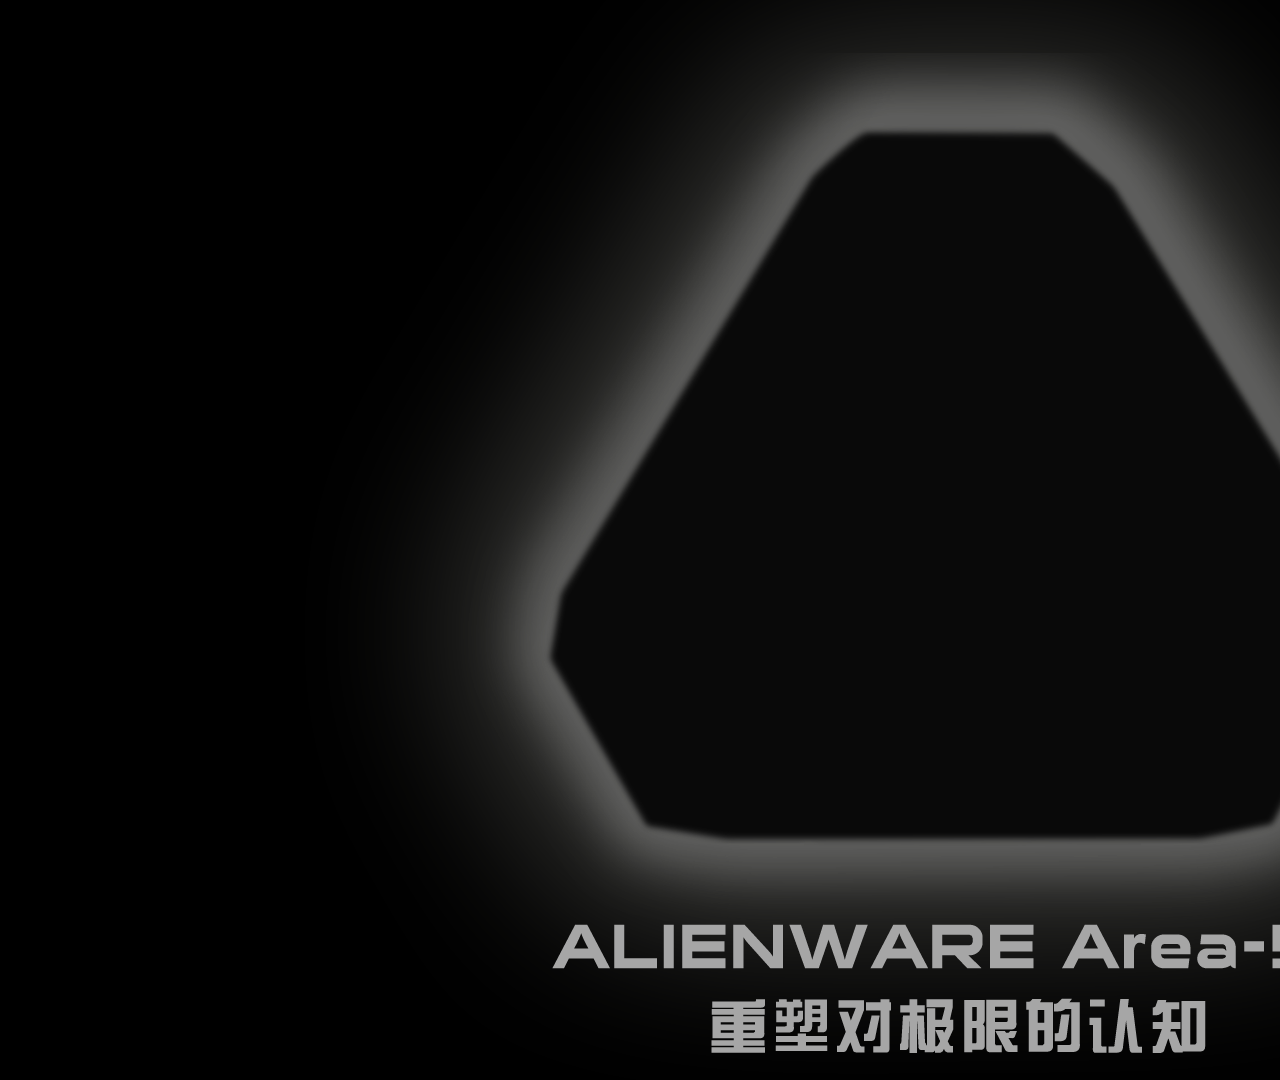
==== index.html @ 0d85ebea "fiex" ====
<!doctype html>
<html lang="en" manifest="my.manifest">

<head>
    <meta charset="UTF-8">
    <meta content="width=1210, initial-scale=0.6,target-densitydpi=300;" name="viewport"/>
    <title>Demo</title>
    <link rel="stylesheet" href="css/reset.css">
    <link rel="stylesheet" href="css/idangerous.swiper.css">
    <link rel="stylesheet" href="css/main.css">
</head>

<body>
    <div id="breathelight">
        <li class="back"><img src="area51/breatheback.png" /></li>
        <li class="breathecontent"><img src="area51/breathecontent.png" /></li>
        <li class="bluelight"><img src="area51/breathelight.png" /></li>
    </div>
    <div id="left-win">
        <div class="nav">
            <ul id='navBtn'>
                <li class="btn button--moema button--inverted active">产品历史</li>
                <li class="btn button--moema button--inverted">内在设计</li>
                <li class="btn button--moema button--inverted">专属软件</li>
                <li class="btn button--moema button--inverted">性能解读</li>
                <li class="btn button--moema button--inverted">解决方案</li>
            </ul>
        </div>
        <!--<div class="awlogo">
            <img src="img/awlogo.png" alt="">
        </div>-->
    </div>
    <div id="right-win" class="swiper-container swiper-parent">
        <div class="swiper-wrapper">
            <div class="swiper-slide">
                <div class="computerbar">
                    <div class="computer alienware01 active"></div>
                    <div class="computer alienware02"></div>
                    <div class="computer alienware03"></div>
                    <div class="computer alienware04"></div>
                </div>
                <div class="swiper-container computer-swiper swiper-nested-1">
                    <div class="swiper-wrapper word">
                        <div class="swiper-slide swiper-no-swiping">
                            全新Alienware Area-51 R2作为ALIENWARE极致性能的代表，整个经典系列的传承之作，沿袭了“Area-51”系列产品的旗舰定位，同时采用了颠覆性的三角形设计，它是强悍 性能与科技美学的完美结合，是顶级游戏PC的代名词。
                        </div>
                        <div class="swiper-slide swiper-no-swiping">
                            Area-51 ALX，2009年全新产品线中的性能旗舰，兼具质感和功能特性的全新阳极氧化铝外壳、向经典“液压”系列致敬的自动闭合前面板、传承自第一代ALX机型的带有新主动开启结构的顶置散热系统、免工具背置式六硬盘仓位、高性能一体式液冷散热系统、全新AlienFX系统以及许多值得称道的细节，在当时的PC领域中是当之无愧的王者。
                        </div>
                        <div class="swiper-slide swiper-no-swiping">
                            Alienware Area-51 X58在2005年的最新一代旗舰产品、ALX 2.0全塔机型，绰号“掠食者”，因其正面外观颇像经典科幻电影《铁血战士》中的外星人而得名。ALX 2.0采用了更显王者风范的外观设计，并延续了多色可选的AlienFX灯光系统及外壳涂装，改进的前面板更加方便用户日常操作，全局液冷散热、多卡并联技术、多路送风内对流系统、面工具拆装结构、内部理线设计等特色功能，将用户定制硬件发挥至性能极致。
                        </div>
                        <div class="swiper-slide swiper-no-swiping">
                            初代Alienware Area-51，划时代意义的全塔台式电脑产品，全新的外观设计完美地将视觉元素以及功能元素整合为一体。该产品首次引入了AlienFX多色灯光体系以及多种可选外壳颜色、首次引入NVIDIA SLi双卡并联游戏加速技术、首次引入AlienAdrenaline显卡性能优化技术、首次引入AlienAutopsy系统健康状况诊断报告工具，并且通过AlienFactory服务为用户提供预装好的最新驱动及系统补丁，为用户构建拆箱即用的至上体验
                        </div>
                    </div>
                </div>
            </div>
            <div class="swiper-slide">
                <iframe id="for360" src="360/demo480.html" frameborder="0"></iframe>
            </div>
            <div class="swiper-slide zsrj">
                <div class="backcover"></div>
                <div class="swiper-container swiper-nested-3">
                    <div class="swiper-wrapper">
                        <div class="swiper-slide"><img src="img/Themal-controls.png" alt=""></div>
                        <div class="swiper-slide"><img src="img/AlienFX.png" alt=""></div>
                        <div class="swiper-slide"><img src="img/AlienFusion.png" alt=""></div>
                        <div class="swiper-slide"><img src="img/AlienAdrenaline.png" alt=""></div>
                        <div class="swiper-slide"><img src="img/OC-controls.png" alt=""></div>
                    </div>
                </div>
                <div class="coverBtnBar">
                    <div class="coverBtn ThemalControlsBtn active"></div>
                    <div class="coverBtn AlienFXBtn"></div>
                    <div class="coverBtn AlienFusionBtn"></div>
                    <div class="coverBtn AlienAdrenalineBtn"></div>
                    <div class="coverBtn OCControlsBtn"></div>
                </div>
                <div class="zsrj-title">Thermal Controls散热控制允许您通过在Active Thermals 主动散热 和 Active Venting 主动通风 中更改可用的设置，来控制计算机的散热和通风行为。</div>
            </div>
            <div class="swiper-slide xnjd">
                <div class="swiper-container swiper-nested-4">
                    <div class="pagination pagination-nested-4"></div>
                    <div class="swiper-wrapper">
                        <div class="swiper-slide"><img src="img/xn01.jpg" alt=""></div>
                        <div class="swiper-slide"><img src="img/xn02.jpg" alt=""></div>
                        <div class="swiper-slide"><img src="img/xn03.jpg" alt=""></div>
                    </div>
                    <div class="swiper-button-prev sbp-4"></div>
                    <div class="swiper-button-next sbn-4"></div>
                </div>
            </div>
            <div class="swiper-slide">
                <div class="swiper-container swiper-nested-5">
                    <div class="pagination pagination-nested-5"></div>
                    <div class="swiper-wrapper">
                        <div class="swiper-slide"><img src="img/jjfn01.jpg" alt=""></div>
                        <div class="swiper-slide"><img src="img/jjfn02.jpg" alt=""></div>
                        <div class="swiper-slide"><img src="img/jjfn03.jpg" alt=""></div>
                    </div>
                    <div class="swiper-button-prev sbp-5"></div>
                    <div class="swiper-button-next sbn-5"></div>
                </div>
            </div>
        </div>
    </div>
    <script src="js/jquery-1.10.1.min.js"></script>
    <script src="js/idangerous.swiper.js"></script>
    <script src="js/main.js?v=123"></script>
</body>

</html>
---- css/main.css ----
/* Demo Styles */
body {
  margin: 0;
  font-family: "Microsoft Yahei",Arial, Helvetica, sans-serif;
  font-size: 13px;
  line-height: 1.5;
  background-color:#000;
}

body {
  padding:0 1em 3em 0;
}

#for360 {
  height: 100%;
  width: 100%;
}

#navBtn {
  margin-top: 6em;
}
.nav {
  position: relative;
}
#left-win,#right-win {
  margin-top: 3em;
}
#left-win {
  float: left;
  height: 100%;
  width: 20%;
  background-color: #000;
  color: #FFF;
}
#left-win .nav li {
  font-family: "Microsoft Yahei","微软雅黑",Arial, Helvetica, sans-serif;
  /*background-color: #0085C3;*/
  width: 90%;
  margin: 0 .8em .8em 0;
  line-height: 2.5em;
  font-size: 1.5em;
  padding-left: 1.2em;
  text-align: left;
  font-weight: bold;
  /*border: 2px solid #41719C;*/
  cursor: pointer;
  position: relative;
  z-index: 1;
}

.awlogo {
  position: absolute;
  bottom: 1rem;
  left: 3rem;
}
.awlogo img {
  width:10rem;
}

#left-win li.active,#left-win li:hover{
  /*background-color: #333333;*/
  /*border-color: #41719C;*/
  padding-left: 1.8em;
}

#right-win {
  width: 80%;
}

.swiper-container {
  height: 73em;
  color: #fff;
  text-align: center;
}
.swiper-nested-1, .swiper-nested-2 {
  width: 100%;
}
.red-slide {
  background: #ca4040;
}
.blue-slide {
  background: #4390ee;
}
.orange-slide {
  background: #ff8604;
}
.green-slide {
  background: #49a430;
}
.pink-slide {
  background: #973e76;
}
.swiper-slide {
  height: 100%;
  position: relative;
  font-family: "Microsoft Yahei","微软雅黑",Arial, Helvetica, sans-serif;
}

.swiper-slide img {
  width:100%;
}
.swiper-nested-1 .swiper-slide, .swiper-nested-2 .swiper-slide {
  line-height: 125px;
  font-size: 21px
}
.pagination {
  position: absolute;
  z-index: 100;
  left: 50%;
  bottom: 10px;
}
.swiper-pagination-switch {
  display: inline-block;
  width: 1em;
  height: 1em;
  border-radius: 8px;
  background: #2093C5;
  margin-right: 5px;
  opacity: 0.8;
  border: 1px solid #fff;
  cursor: pointer;
  float: left;
}
.swiper-visible-switch {
  background: #2093C5;
}
.swiper-active-switch {
  background: #fff;
  border: 1px solid #2093C5;
}
.pagination-nested-1 .swiper-pagination-switch, .pagination-nested-2 .swiper-pagination-switch {
  display: block;
  margin-right: 0;
  margin-left: 5px;
}

.zsrj-title {
  font-family: "Microsoft Yahei","微软雅黑",Arial, Helvetica, sans-serif;
  position: absolute;
  top: 45.8vw;
  width: 98%;
  left: 2%;
  z-index: 3;
  font-size: 1.5rem;
  color: #FFF;
  text-align: left;
}

.zsrj-title.mid {
  text-align: center;
}

#navBtn .btn {
  background-image: url(../img/btn_0.png);
  background-size: contain;
  background-repeat: no-repeat;
}

#navBtn .btn.active,#navBtn .btn:hover {
  background-image: url(../img/btn_1.png);
}

/* Moema */
/*.button--moema {
  background: #7986cb;
  color: #fff;
  -webkit-transition: background-color 0.3s, color 0.3s;
  transition: background-color 0.3s, color 0.3s;
}
.button--moema::before {
  content: '';
  position: absolute;
  top: -20px;
  left: -20px;
  bottom: -20px;
  right: -20px;
  background: inherit;
  z-index: -1;
  opacity: 0.4;
  -webkit-transform: scale3d(0.8, 0.5, 1);
  transform: scale3d(0.8, 0.5, 1);
}
.button--moema.active {
  -webkit-transition: background-color 0.1s 0.2s, color 0.1s 0.2s;
  transition: background-color 0.1s 0.2s, color 0.1s 0.2s;
  -webkit-animation: anim-moema-1 0.2s forwards;
  animation: anim-moema-1 0.2s forwards;
}
.button--moema.active::before {
  background-color: #FFF;
  -webkit-animation: anim-moema-2 0.2s 0.2s forwards;
  animation: anim-moema-2 0.2s 0.2s forwards;
}*/
@-webkit-keyframes anim-moema-1 {
  60% {
    -webkit-transform: scale3d(0.8, 0.8, 1);
    transform: scale3d(0.8, 0.8, 1);
  }
  85% {
    -webkit-transform: scale3d(1.1, 1.1, 1);
    transform: scale3d(1.1, 1.1, 1);
  }
  100% {
    -webkit-transform: scale3d(1, 1, 1);
    transform: scale3d(1, 1, 1);
  }
}
@keyframes anim-moema-1 {
  60% {
    -webkit-transform: scale3d(0.8, 0.8, 1);
    transform: scale3d(0.8, 0.8, 1);
  }
  85% {
    -webkit-transform: scale3d(1.1, 1.1, 1);
    transform: scale3d(1.1, 1.1, 1);
  }
  100% {
    -webkit-transform: scale3d(1, 1, 1);
    transform: scale3d(1, 1, 1);
  }
}
@-webkit-keyframes anim-moema-2 {
  to {
    opacity: 0;
    -webkit-transform: scale3d(1, 1, 1);
    transform: scale3d(1, 1, 1);
  }
}
@keyframes anim-moema-2 {
  to {
    opacity: 0;
    -webkit-transform: scale3d(1, 1, 1);
    transform: scale3d(1, 1, 1);
  }
}

.swiper-wrapper.word {
  margin-top: 2rem;
  width:90%;
  height: 20%;
}

.swiper-wrapper.word .swiper-slide {
      line-height: 1.5em;
    text-align: left;
    text-indent: 2em;
}

.computerbar {
  height: 36vw;
  width:100%;
  position: relative;
}
.computerbar:after {
  clear:both;
  content:" ";
  height: 0;
}

.swiper-container.computer-swiper {
  height: 20em;
}

.computer {
  width: 36%;
  height: 36vw;
  position: absolute;
  background-repeat: no-repeat;
  background-position: center center;
  background-size: contain;
}

.alienware01 {
  width: 38%;
  left: 0;
  background-position: center 76%;
  background-image: url(../img/Area-51-R2.png);
  z-index: 4;
}
.alienware02 {
  width: 45%;
  left:15%;
  background-position: center 80%;
  background-image: url(../img/Area-51-ALX.png);
  z-index:3;
}
.alienware03 {
  width: 39%;
  left: 37%;
  background-position: center 78%;
  background-image: url(../img/Area-51-X58.png);
  z-index: 2;
}
.alienware04 {
  width: 35%;
  left: 55%;
  background-position: center 72%;
  background-image: url(../img/Area-51.png);
  z-index: 1;
}

.alienware01.active,.alienware01:hover {
  width:40%;
  left:0;
  background-position: center 78%;
  background-image: url(../img/Area-51-R2_light.png);
}
.alienware02.active,.alienware02:hover {
  width: 47%;
  left: 14%;
  background-position: center 88%;
  background-image: url(../img/Area-51-ALX_light.png);
}
.alienware03.active,.alienware03:hover {
  width: 39%;
  left: 36%;
  background-position: center 79%;
  background-image: url(../img/Area-51-X58_light.png);
}
.alienware04.active,.alienware04:hover {
  width: 37%;
  left: 54%;
  background-position: center 75%;
  background-image: url(../img/Area-51_light.png);
}
.alienware01.active,.alienware02.active,.alienware03.active,.alienware04.active {
  z-index: 10;
}
.alienware01.turn {
  z-index: 1;
}
.alienware02.turn {
  z-index: 2;
}
.alienware03.turn {
  z-index: 3;
}

.alienware01.turn2 {
  z-index: 1;
}
.alienware02.turn2 {
  z-index: 2;
}
.alienware04.turn2 {
  z-index: 2;
}


.backcover {
  width: 100%;
  height: 100%;
  background-size: contain;
  background-position: center top;
  background-repeat: no-repeat;
  background-image: url(../img/cover.png);
  position: absolute;
  z-index: 2;
}

.zsrj .swiper-container {
  width: 100%;
  /*padding-top: 2.8em;*/
  position: relative;
  z-index: 1;
}

.coverBtnBar {
  position: absolute;
  top: 37.8vw;
  width: 50%;
  left: 25%;
  z-index: 3;
}

.coverBtnBar:after {
  clear:both;
  content:" ";
  height: 0;
}

.coverBtn {
  width: 3vw;
  height: 3vw;
  float: left;
  cursor: pointer;
}

.coverBtn.active {
  background-size: 144%;
  background-repeat: no-repeat;
  background-position: 60% 46%;
  background-image: url(../img/light.png);
  opacity: 0;
  -webkit-transition: opacity 0.5s;
    transition: opacity 0.5s;
  -webkit-animation: breathe 5s infinite ease-in-out;animation: breathe 5s infinite ease-in-out;
}

.ThemalControlsBtn {margin-left: 10%;}
.AlienFXBtn {margin-left: 11.5%;}
.AlienFusionBtn {margin-left: 10%;}
.AlienAdrenalineBtn {margin-left: 11.5%;}
.OCControlsBtn {margin-left: 12%;}


#breathelight {
  display: block;
}

#breathelight img {
  position: absolute;
}

#left-win,#right-win {
  display:none;
}

#breathelight .bluelight {
  position: relative;
  z-index: 3;
  display: block;
  opacity: 0;
  -webkit-transition: opacity 0.5s;
    transition: opacity 0.5s;
  -webkit-animation: breathe 5s infinite ease-in-out;animation: breathe 5s infinite ease-in-out;
}

#breathelight .back {
  position: relative;
  display: block;
  z-index: 2;
  -webkit-animation: breathe 5s infinite ease-in-out;animation: breathe 5s infinite ease-in-out;
}

#breathelight .breathecontent {
  position: relative;
  display: block;
  z-index: 2;
}

@-webkit-keyframes breathe {
  0% { opacity: .2;}
  50% { opacity: 1;}
  100% {opacity: .2;}
}

@keyframes breathe {
  0% { opacity: .2;}
  50% { opacity: 1;}
  100% {opacity: .2;}
}

.swiper-button-next,.swiper-button-prev {
    position: absolute;
    top: 50%;
    width: 27px;
    height: 44px;
    margin-top: -22px;
    z-index: 10;
    cursor: pointer;
    -moz-background-size: 27px 44px;
    -webkit-background-size: 27px 44px;
    background-size: 27px 44px;
    background-position: center;
    background-repeat: no-repeat
}

.swiper-button-next.swiper-button-disabled,.swiper-button-prev.swiper-button-disabled {
    opacity: .35;
    cursor: auto;
    pointer-events: none
}

.swiper-button-prev,.swiper-container-rtl .swiper-button-next {
    background-image: url("data:image/svg+xml;charset=utf-8,%3Csvg%20xmlns%3D'http%3A%2F%2Fwww.w3.org%2F2000%2Fsvg'%20viewBox%3D'0%200%2027%2044'%3E%3Cpath%20d%3D'M0%2C22L22%2C0l2.1%2C2.1L4.2%2C22l19.9%2C19.9L22%2C44L0%2C22L0%2C22L0%2C22z'%20fill%3D'%23007aff'%2F%3E%3C%2Fsvg%3E");
    left: 10px;
    right: auto
}

.swiper-button-prev.swiper-button-black,.swiper-container-rtl .swiper-button-next.swiper-button-black {
    background-image: url("data:image/svg+xml;charset=utf-8,%3Csvg%20xmlns%3D'http%3A%2F%2Fwww.w3.org%2F2000%2Fsvg'%20viewBox%3D'0%200%2027%2044'%3E%3Cpath%20d%3D'M0%2C22L22%2C0l2.1%2C2.1L4.2%2C22l19.9%2C19.9L22%2C44L0%2C22L0%2C22L0%2C22z'%20fill%3D'%23000000'%2F%3E%3C%2Fsvg%3E")
}

.swiper-button-prev.swiper-button-white,.swiper-container-rtl .swiper-button-next.swiper-button-white {
    background-image: url("data:image/svg+xml;charset=utf-8,%3Csvg%20xmlns%3D'http%3A%2F%2Fwww.w3.org%2F2000%2Fsvg'%20viewBox%3D'0%200%2027%2044'%3E%3Cpath%20d%3D'M0%2C22L22%2C0l2.1%2C2.1L4.2%2C22l19.9%2C19.9L22%2C44L0%2C22L0%2C22L0%2C22z'%20fill%3D'%23ffffff'%2F%3E%3C%2Fsvg%3E")
}

.swiper-button-next,.swiper-container-rtl .swiper-button-prev {
    background-image: url("data:image/svg+xml;charset=utf-8,%3Csvg%20xmlns%3D'http%3A%2F%2Fwww.w3.org%2F2000%2Fsvg'%20viewBox%3D'0%200%2027%2044'%3E%3Cpath%20d%3D'M27%2C22L27%2C22L5%2C44l-2.1-2.1L22.8%2C22L2.9%2C2.1L5%2C0L27%2C22L27%2C22z'%20fill%3D'%23007aff'%2F%3E%3C%2Fsvg%3E");
    right: 10px;
    left: auto
}

.swiper-button-next.swiper-button-black,.swiper-container-rtl .swiper-button-prev.swiper-button-black {
    background-image: url("data:image/svg+xml;charset=utf-8,%3Csvg%20xmlns%3D'http%3A%2F%2Fwww.w3.org%2F2000%2Fsvg'%20viewBox%3D'0%200%2027%2044'%3E%3Cpath%20d%3D'M27%2C22L27%2C22L5%2C44l-2.1-2.1L22.8%2C22L2.9%2C2.1L5%2C0L27%2C22L27%2C22z'%20fill%3D'%23000000'%2F%3E%3C%2Fsvg%3E")
}

.swiper-button-next.swiper-button-white,.swiper-container-rtl .swiper-button-prev.swiper-button-white {
    background-image: url("data:image/svg+xml;charset=utf-8,%3Csvg%20xmlns%3D'http%3A%2F%2Fwww.w3.org%2F2000%2Fsvg'%20viewBox%3D'0%200%2027%2044'%3E%3Cpath%20d%3D'M27%2C22L27%2C22L5%2C44l-2.1-2.1L22.8%2C22L2.9%2C2.1L5%2C0L27%2C22L27%2C22z'%20fill%3D'%23ffffff'%2F%3E%3C%2Fsvg%3E")
}
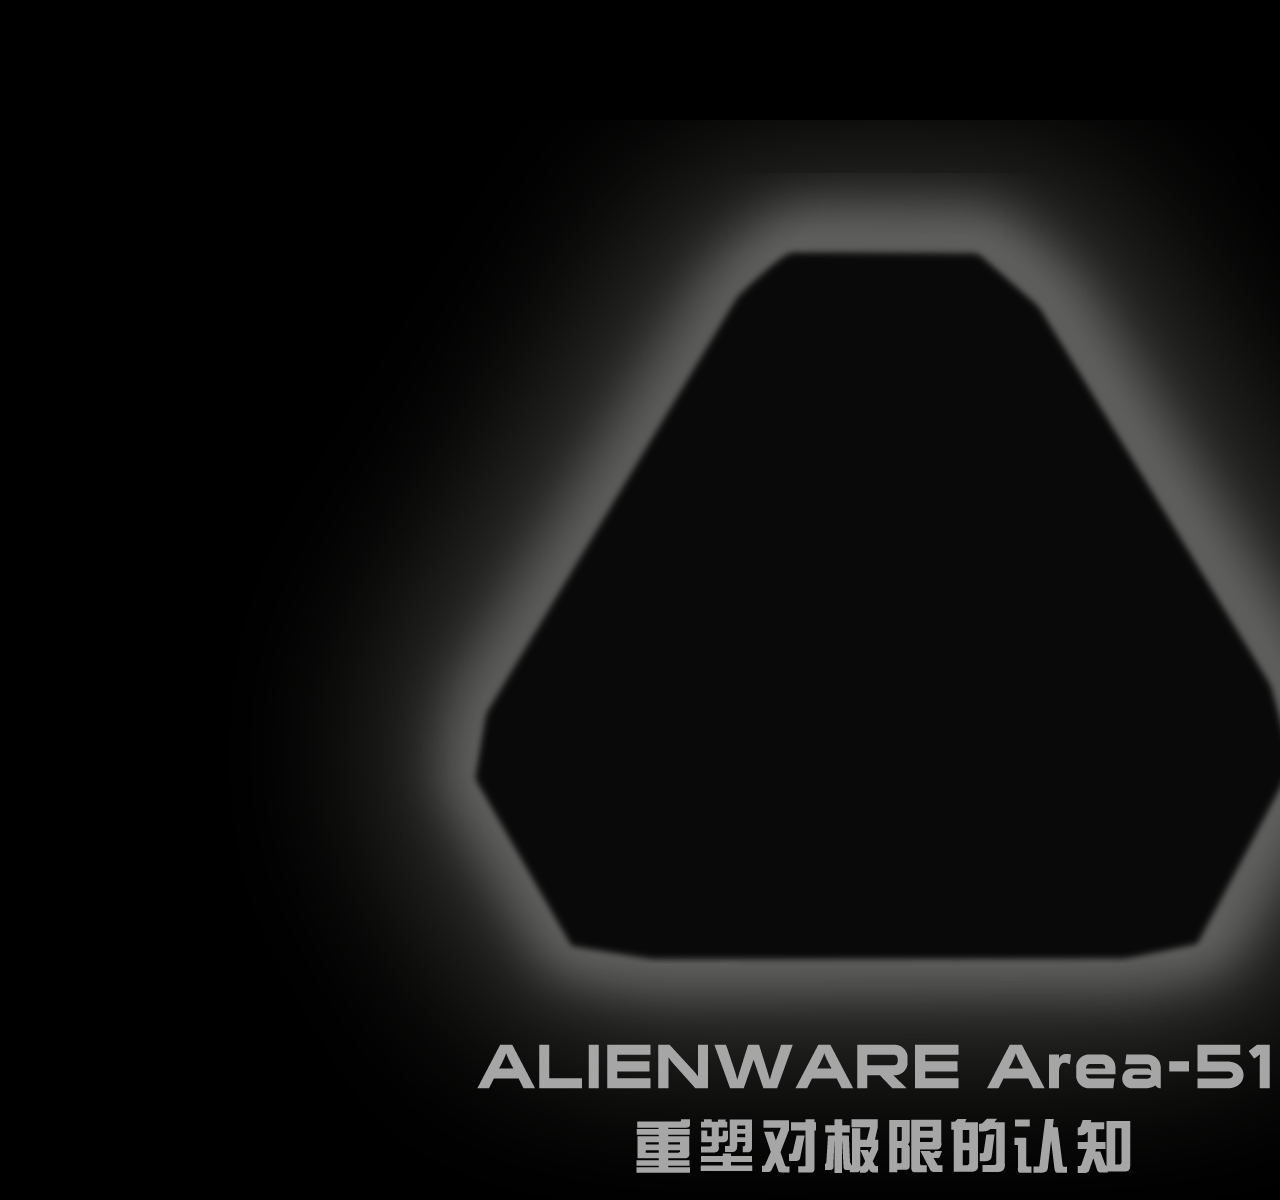
==== commit afef9c22: "军事禁区" ====
--- a/index.html
+++ b/index.html
@@ -3,7 +3,7 @@
 
 <head>
     <meta charset="UTF-8">
-    <meta content="width=1210, initial-scale=0.6,target-densitydpi=300;" name="viewport"/>
+    <meta content="width=1210, initial-scale=0.6,target-densitydpi=300,user-scalable=no;" name="viewport"/>
     <title>Demo</title>
     <link rel="stylesheet" href="css/reset.css">
     <link rel="stylesheet" href="css/idangerous.swiper.css">
@@ -20,6 +20,7 @@
         <div class="nav">
             <ul id='navBtn'>
                 <li class="btn button--moema button--inverted active">产品历史</li>
+                <li class="btn button--moema button--inverted">军事禁区</li>
                 <li class="btn button--moema button--inverted">内在设计</li>
                 <li class="btn button--moema button--inverted">专属软件</li>
                 <li class="btn button--moema button--inverted">性能解读</li>
@@ -32,7 +33,7 @@
     </div>
     <div id="right-win" class="swiper-container swiper-parent">
         <div class="swiper-wrapper">
-            <div class="swiper-slide">
+            <div class="swiper-slide ss-div">
                 <div class="computerbar">
                     <div class="computer alienware01 active"></div>
                     <div class="computer alienware02"></div>
@@ -56,10 +57,32 @@
                     </div>
                 </div>
             </div>
-            <div class="swiper-slide">
+            <div class="swiper-slide ss-div">
+                <div class="army">
+                    <img id="army-bg" src="img/army-bg.jpg" alt="">
+                    <img id="army-logo-1" class="army-logo" src="img/army-logo-1.png" alt="">
+                    <img id="army-logo-2" class="army-logo" src="img/army-logo-2.png" alt="">
+                </div>
+                <div class="armySlider">
+                    <div class="swiper-container swiper-nested-6">
+                    <div class="pagination pagination-nested-6"></div>
+                    <div class="swiper-wrapper">
+                        <div class="swiper-slide"><img src="img/army-1.jpg" alt=""></div>
+                        <div class="swiper-slide">
+                            <img src="img/army-2.jpg" alt="">
+                            <img class="army-kuang" src="img/army-kuang-2.png" alt="">
+                            <img class="army-kuang rigth" src="img/army-kuang-2.png" alt="">
+                        </div>
+                    </div>
+                    <div class="swiper-button-prev sbp-6"></div>
+                    <div class="swiper-button-next sbn-6"></div>
+                </div>
+                </div>
+            </div>
+            <div class="swiper-slide ss-div">
                 <iframe id="for360" src="360/demo480.html" frameborder="0"></iframe>
             </div>
-            <div class="swiper-slide zsrj">
+            <div class="swiper-slide zsrj ss-div">
                 <div class="backcover"></div>
                 <div class="swiper-container swiper-nested-3">
                     <div class="swiper-wrapper">
@@ -79,7 +102,7 @@
                 </div>
                 <div class="zsrj-title">Thermal Controls散热控制允许您通过在Active Thermals 主动散热 和 Active Venting 主动通风 中更改可用的设置，来控制计算机的散热和通风行为。</div>
             </div>
-            <div class="swiper-slide xnjd">
+            <div class="swiper-slide xnjd ss-div">
                 <div class="swiper-container swiper-nested-4">
                     <div class="pagination pagination-nested-4"></div>
                     <div class="swiper-wrapper">
@@ -91,7 +114,7 @@
                     <div class="swiper-button-next sbn-4"></div>
                 </div>
             </div>
-            <div class="swiper-slide">
+            <div class="swiper-slide ss-div">
                 <div class="swiper-container swiper-nested-5">
                     <div class="pagination pagination-nested-5"></div>
                     <div class="swiper-wrapper">
--- a/css/main.css
+++ b/css/main.css
@@ -23,7 +23,7 @@
   position: relative;
 }
 #left-win,#right-win {
-  margin-top: 3em;
+  margin-top: 15em;
 }
 #left-win {
   float: left;
@@ -250,6 +250,8 @@
   height: 36vw;
   width:100%;
   position: relative;
+      padding-top: 3em;
+      margin-bottom: 7em;
 }
 .computerbar:after {
   clear:both;
@@ -406,6 +408,9 @@
 
 #breathelight {
   display: block;
+      position: relative;
+    left: -75px;
+    top: 120px;
 }
 
 #breathelight img {
@@ -432,7 +437,12 @@
   z-index: 2;
   -webkit-animation: breathe 5s infinite ease-in-out;animation: breathe 5s infinite ease-in-out;
 }
-
+.swiper-nested-5{
+  padding-top:3em;
+}
+.swiper-nested-5 .pagination{
+  bottom:3em;
+}
 #breathelight .breathecontent {
   position: relative;
   display: block;
@@ -498,4 +508,17 @@
 
 .swiper-button-next.swiper-button-white,.swiper-container-rtl .swiper-button-prev.swiper-button-white {
     background-image: url("data:image/svg+xml;charset=utf-8,%3Csvg%20xmlns%3D'http%3A%2F%2Fwww.w3.org%2F2000%2Fsvg'%20viewBox%3D'0%200%2027%2044'%3E%3Cpath%20d%3D'M27%2C22L27%2C22L5%2C44l-2.1-2.1L22.8%2C22L2.9%2C2.1L5%2C0L27%2C22L27%2C22z'%20fill%3D'%23ffffff'%2F%3E%3C%2Fsvg%3E")
-}+}
+
+
+#army-bg {position: relative;top: 6em;}
+.army-logo {position: absolute;bottom: 0;width: 30%!important;left: 35%;}
+#army-logo-1 {}
+#army-logo-2 {opacity: 0;-webkit-animation: breathe 5s infinite ease-in-out;animation: breathe 5s infinite ease-in-out;}
+
+.army-kuang {position: absolute;
+    bottom: 17%;
+    width: 30%!important;
+    left: 9%;opacity: 0;-webkit-animation: breathe 5s infinite ease-in-out;animation: breathe 5s infinite ease-in-out;}
+
+.army-kuang.rigth {left:auto;right:3%;}